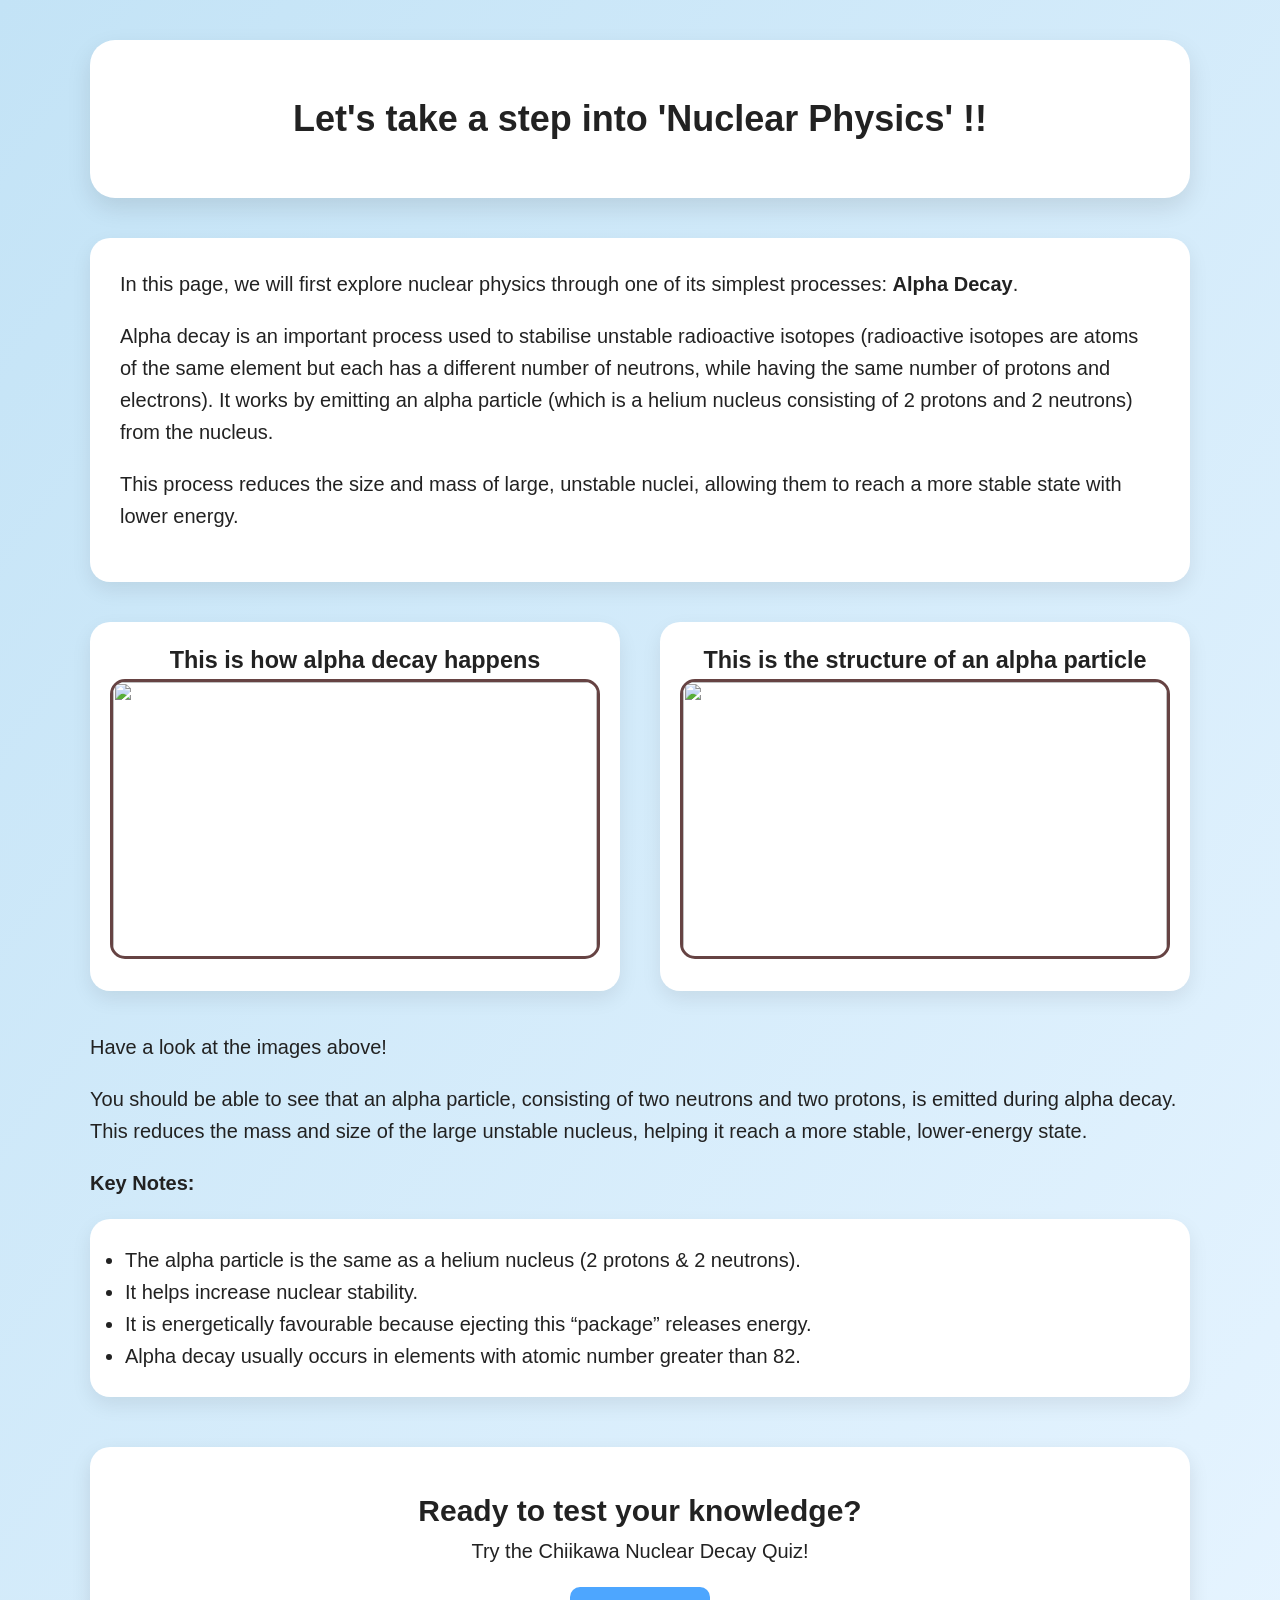
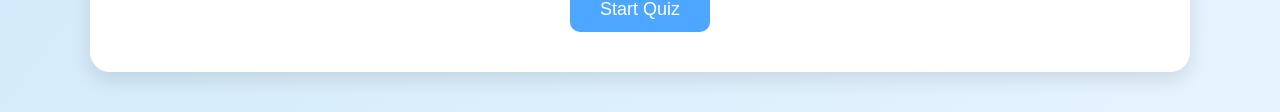
==== alpha.html @ 35d06815 "Add files via upload To use this website. You just have to search for the decay you would like to re" ====
<!DOCTYPE html>
<html>
<head>
<meta charset="UTF-8">
<title>Nuclear Physics - Alpha Decay</title>
<link rel="stylesheet" href="style.css">
</head>

<body>

<div class="title">
<h1 class="title-text">Let's take a step into 'Nuclear Physics' !!</h1>
</div>

<div class="content">

<p>In this page, we will first explore nuclear physics through one of its simplest processes: <strong>Alpha Decay</strong>.</p>

<p>
Alpha decay is an important process used to stabilise unstable radioactive isotopes 
(radioactive isotopes are atoms of the same element but each has a different number 
of neutrons, while having the same number of protons and electrons). 
It works by emitting an alpha particle (which is a helium nucleus consisting 
of 2 protons and 2 neutrons) from the nucleus.
</p>

<p>
This process reduces the size and mass of large, unstable nuclei, allowing them 
to reach a more stable state with lower energy.
</p>

</div>

<div class="image-row">

<div class="image-box">
<h3>This is how alpha decay happens</h3>
<img src="https://www.sciencefacts.net/wp-content/uploads/2024/08/Alpha-Decay.jpg">
</div>

<div class="image-box">
<h3>This is the structure of an alpha particle</h3>
<img src="images/alpha structure.webp">
</div>

</div>

<p>Have a look at the images above!</p>

<p>
You should be able to see that an alpha particle, consisting of two neutrons and 
two protons, is emitted during alpha decay. This reduces the mass and size of 
the large unstable nucleus, helping it reach a more stable, lower-energy state.
</p>

<p><strong>Key Notes:</strong></p>

<ul>
<li>The alpha particle is the same as a helium nucleus (2 protons & 2 neutrons).</li>
<li>It helps increase nuclear stability.</li>
<li>It is energetically favourable because ejecting this “package” releases energy.</li>
<li>Alpha decay usually occurs in elements with atomic number greater than 82.</li>
</ul>

<!-- QUIZ START -->
<div class="quiz-start">
<h2>Ready to test your knowledge?</h2>
<p>Try the Chiikawa Nuclear Decay Quiz!</p>
<button id="startQuiz">Start Quiz</button>
</div>

<!-- QUIZ BOX -->
<div class="quiz-container" id="quizBox">
<h2>Chiikawa Nuclear Decay Quiz</h2>

<p id="questionNumber"></p> <!-- Question number display -->
<p class="question" id="questionText"></p>

<div class="answers" id="answerButtons"></div>

<p id="feedback"></p>
<p class="score">Score: <span id="score">0</span></p>

<div class="chiikawa-box">
<img id="chiikawa" src="images/loading.gif">
<p id="chiikawaText">Let's try the question!</p>
</div>

</div>

<!-- SOUNDS -->
<audio id="goodSound" src="https://www.soundjay.com/human/sounds/applause-01.mp3"></audio>
<audio id="sadSound" src="https://www.soundjay.com/button/sounds/button-10.mp3"></audio>

<script>
// 10 questions array
const quizQuestions = [
  { question: "Which particle is emitted during alpha decay?", answers: ["Electron", "Helium nucleus", "Gamma ray", "Neutron"], correct: "Helium nucleus" },
  { question: "Which particle is emitted during beta decay?", answers: ["Electron", "Helium nucleus", "Gamma ray", "Proton"], correct: "Electron" },
  { question: "Gamma radiation is made of?", answers: ["Neutrons", "Photons", "Protons", "Electrons"], correct: "Photons" },
  { question: "Alpha decay usually occurs in elements with atomic number greater than?", answers: ["50", "82", "20", "100"], correct: "82" },
  { question: "What is the composition of an alpha particle?", answers: ["2 protons, 2 neutrons", "1 proton, 1 neutron", "2 electrons, 2 protons", "3 protons, 3 neutrons"], correct: "2 protons, 2 neutrons" },
  { question: "What is the main purpose of alpha decay?", answers: ["Increase energy", "Reach nuclear stability", "Make gamma rays", "Change electrons"], correct: "Reach nuclear stability" },
  { question: "Beta decay changes which particle in the nucleus?", answers: ["Proton to neutron", "Neutron to proton", "Electron to neutron", "Helium nucleus"], correct: "Neutron to proton" },
  { question: "What is released in gamma decay?", answers: ["Alpha particle", "Beta particle", "High-energy photon", "Electron"], correct: "High-energy photon" },
  { question: "Which particle reduces the mass of the nucleus?", answers: ["Electron", "Beta particle", "Alpha particle", "Neutrino"], correct: "Alpha particle" },
  { question: "Which of these is a characteristic of radioactive isotopes?", answers: ["Stable nuclei", "Same neutrons always", "Unstable nuclei", "No decay"], correct: "Unstable nuclei" }
];

let currentQuestion = 0;
let score = 0;

const startButton = document.getElementById("startQuiz");
const quizBox = document.getElementById("quizBox");
const questionNumber = document.getElementById("questionNumber");
const questionText = document.getElementById("questionText");
const answerButtons = document.getElementById("answerButtons");
const feedback = document.getElementById("feedback");
const scoreText = document.getElementById("score");
const chiikawa = document.getElementById("chiikawa");
const chiikawaText = document.getElementById("chiikawaText");
const goodSound = document.getElementById("goodSound");
const sadSound = document.getElementById("sadSound");

// Start Quiz
startButton.onclick = () => {
  quizBox.style.display = "block";
  startButton.parentElement.style.display = "none";
  showQuestion();
};

// Show current question
function showQuestion() {
  const current = quizQuestions[currentQuestion];

  // Show question number
  questionNumber.textContent = "Question " + (currentQuestion + 1) + " of " + quizQuestions.length;

  questionText.textContent = current.question;
  answerButtons.innerHTML = "";

  current.answers.forEach(ans => {
    const button = document.createElement("button");
    button.classList.add("answer");
    button.textContent = ans;
    button.onclick = () => selectAnswer(ans);
    answerButtons.appendChild(button);
  });
}

// Select answer
function selectAnswer(answer) {
  const current = quizQuestions[currentQuestion];

  let delay = 1500; // default delay for correct answer

  if (answer === current.correct) {
    score++;
    scoreText.textContent = score;
    feedback.textContent = "Correct!";
    chiikawa.src = "images/happy.webp";
    chiikawaText.textContent = "Good job!! 🎉";
    goodSound.play();
    delay = 1500; // shorter delay for correct answer
  } else {
    feedback.textContent = "Not quite!";
    chiikawa.src = "images/thinking.gif";
    chiikawaText.textContent = "Oh... next time try harder!";
    sadSound.play();
    delay = 3000; // longer delay for wrong answer
  }

  // Next question or finish after delay
  setTimeout(() => {
    currentQuestion++;
    if (currentQuestion < quizQuestions.length) {
      showQuestion();
      feedback.textContent = "";
      chiikawa.src = "images/loading.gif";
      chiikawaText.textContent = "Let's try the next question!";
    } else {
      questionText.textContent = "🎉 Quiz Finished! Your final score: " + score + "/" + quizQuestions.length;
      answerButtons.innerHTML = "";
      chiikawa.src = "images/master.webp";
      chiikawaText.textContent = "Well done! You completed the quiz!";
      feedback.textContent = "";
    }
  }, delay);
}

</script>

</body>
</html>
---- style.css ----
*{
box-sizing:border-box;
margin:0;
padding:0;
}

body{
font-family:'Franklin Gothic Medium','Arial Narrow',Arial,sans-serif;
background:linear-gradient(to bottom right,#c3e3f6,#e6f4ff);
color:#222;
padding:40px 20px;
font-size:20px;
line-height:1.6;
}

body>*{
max-width:1100px;
margin-left:auto;
margin-right:auto;
}

.title{
background:white;
padding:50px 30px;
border-radius:25px;
text-align:center;
margin-bottom:40px;
box-shadow:0 10px 25px rgba(0,0,0,0.1);
transition:0.3s;
cursor:pointer;
}

.title:hover{
transform:scale(1.05);
box-shadow:0 20px 40px rgba(0,0,0,0.2);
}

.title-text{
font-size:36px;
}

.content{
background:white;
padding:30px;
border-radius:20px;
margin-bottom:40px;
box-shadow:0 8px 20px rgba(0,0,0,0.08);
}

p{
margin-bottom:20px;
}

.image-row{
display:flex;
gap:40px;
flex-wrap:wrap;
margin-bottom:40px;
}

.image-box{
flex:1;
min-width:300px;
background:white;
padding:20px;
border-radius:20px;
box-shadow:0 8px 20px rgba(0,0,0,0.08);
text-align:center;
transition:0.3s;
}

.image-box:hover{
transform:translateY(-8px);
}

.image-box img{
width:100%;
height:280px;
object-fit:cover;
border-radius:15px;
border:3px solid #664343;
}

ul{
background:white;
padding:25px 35px;
border-radius:20px;
box-shadow:0 8px 20px rgba(0,0,0,0.08);
margin-bottom:40px;
}

.quiz-start{
text-align:center;
background:white;
padding:40px;
border-radius:20px;
margin-top:50px;
box-shadow:0 8px 20px rgba(0,0,0,0.1);
}

.quiz-start button{
padding:12px 30px;
font-size:18px;
border:none;
border-radius:10px;
background:#4da6ff;
color:white;
cursor:pointer;
}

.quiz-start button:hover{
background:#2d8cff;
transform:scale(1.05);
}

.quiz-container{
display:none;
margin-top:40px;
background:white;
padding:40px;
border-radius:20px;
box-shadow:0 10px 25px rgba(0,0,0,0.1);
text-align:center;
}

.question{
font-size:22px;
margin-bottom:20px;
}

.answers{
display:flex;
flex-direction:column;
gap:15px;
}

.answers button{
padding:12px;
border:none;
border-radius:10px;
background:#e6f2ff;
font-size:18px;
cursor:pointer;
}

.answers button:hover{
background:#cce5ff;
}

#feedback{
margin-top:20px;
font-weight:bold;
}

.score{
margin-top:20px;
font-size:20px;
}

.chiikawa-box{
margin-top:25px;
text-align:center;
}

.chiikawa-box img{
width:140px;
}

#chiikawaText{
margin-top:10px;
font-size:18px;
}
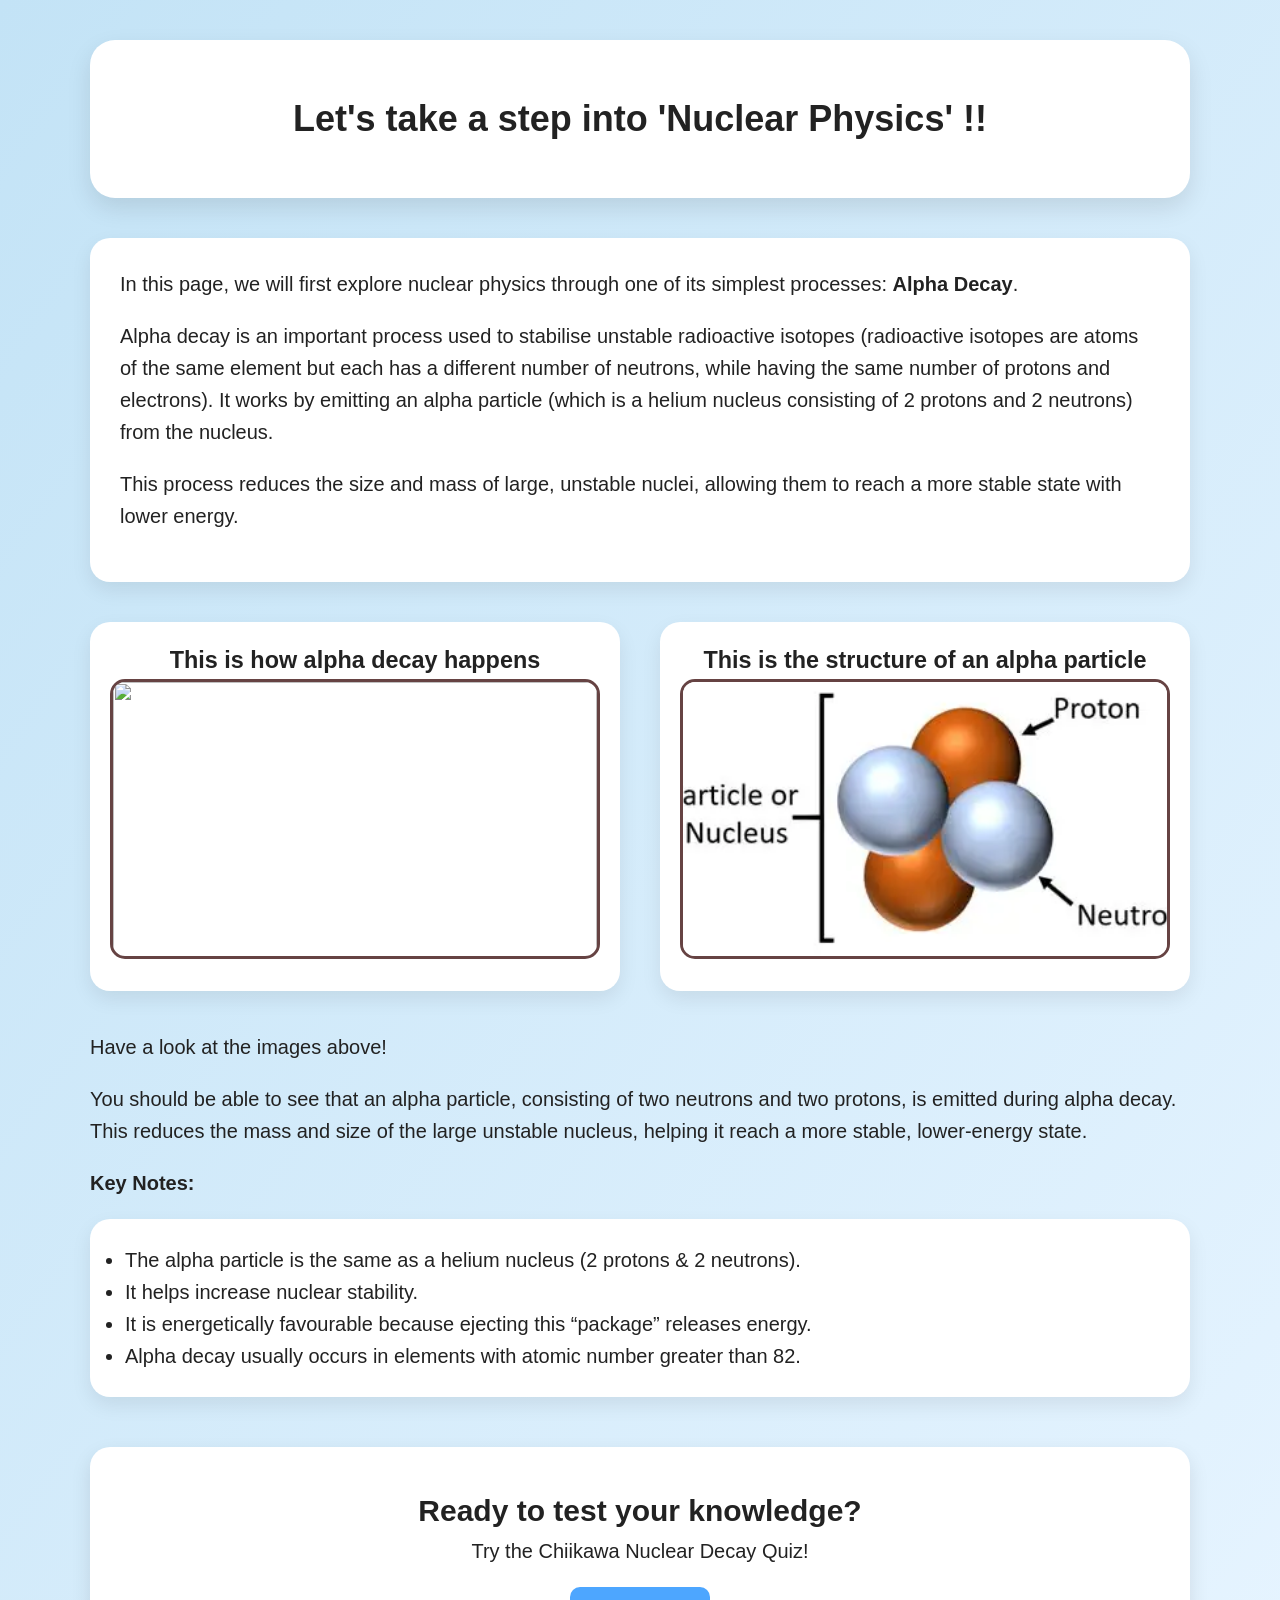
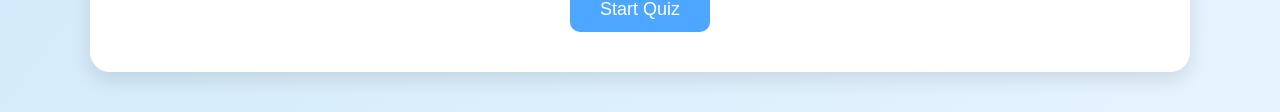
==== commit e1fded71: "Fix HTML encoding issues in alpha.html" ====
--- a/alpha.html
+++ b/alpha.html
@@ -40,7 +40,7 @@
 
 <div class="image-box">
 <h3>This is the structure of an alpha particle</h3>
-<img src="images/alpha structure.webp">
+<img src="alpha structure.webp">
 </div>
 
 </div>
@@ -82,7 +82,7 @@
 <p class="score">Score: <span id="score">0</span></p>
 
 <div class="chiikawa-box">
-<img id="chiikawa" src="images/loading.gif">
+<img id="chiikawa" src="loading.gif">
 <p id="chiikawaText">Let's try the question!</p>
 </div>
 
@@ -158,13 +158,13 @@
     score++;
     scoreText.textContent = score;
     feedback.textContent = "Correct!";
-    chiikawa.src = "images/happy.webp";
+    chiikawa.src = "happy.webp";
     chiikawaText.textContent = "Good job!! 🎉";
     goodSound.play();
     delay = 1500; // shorter delay for correct answer
   } else {
     feedback.textContent = "Not quite!";
-    chiikawa.src = "images/thinking.gif";
+    chiikawa.src = "thinking.gif";
     chiikawaText.textContent = "Oh... next time try harder!";
     sadSound.play();
     delay = 3000; // longer delay for wrong answer
@@ -176,12 +176,12 @@
     if (currentQuestion < quizQuestions.length) {
       showQuestion();
       feedback.textContent = "";
-      chiikawa.src = "images/loading.gif";
+      chiikawa.src = "loading.gif";
       chiikawaText.textContent = "Let's try the next question!";
     } else {
       questionText.textContent = "🎉 Quiz Finished! Your final score: " + score + "/" + quizQuestions.length;
       answerButtons.innerHTML = "";
-      chiikawa.src = "images/master.webp";
+      chiikawa.src = "master.webp";
       chiikawaText.textContent = "Well done! You completed the quiz!";
       feedback.textContent = "";
     }
@@ -191,4 +191,4 @@
 </script>
 
 </body>
-</html>+</html>
